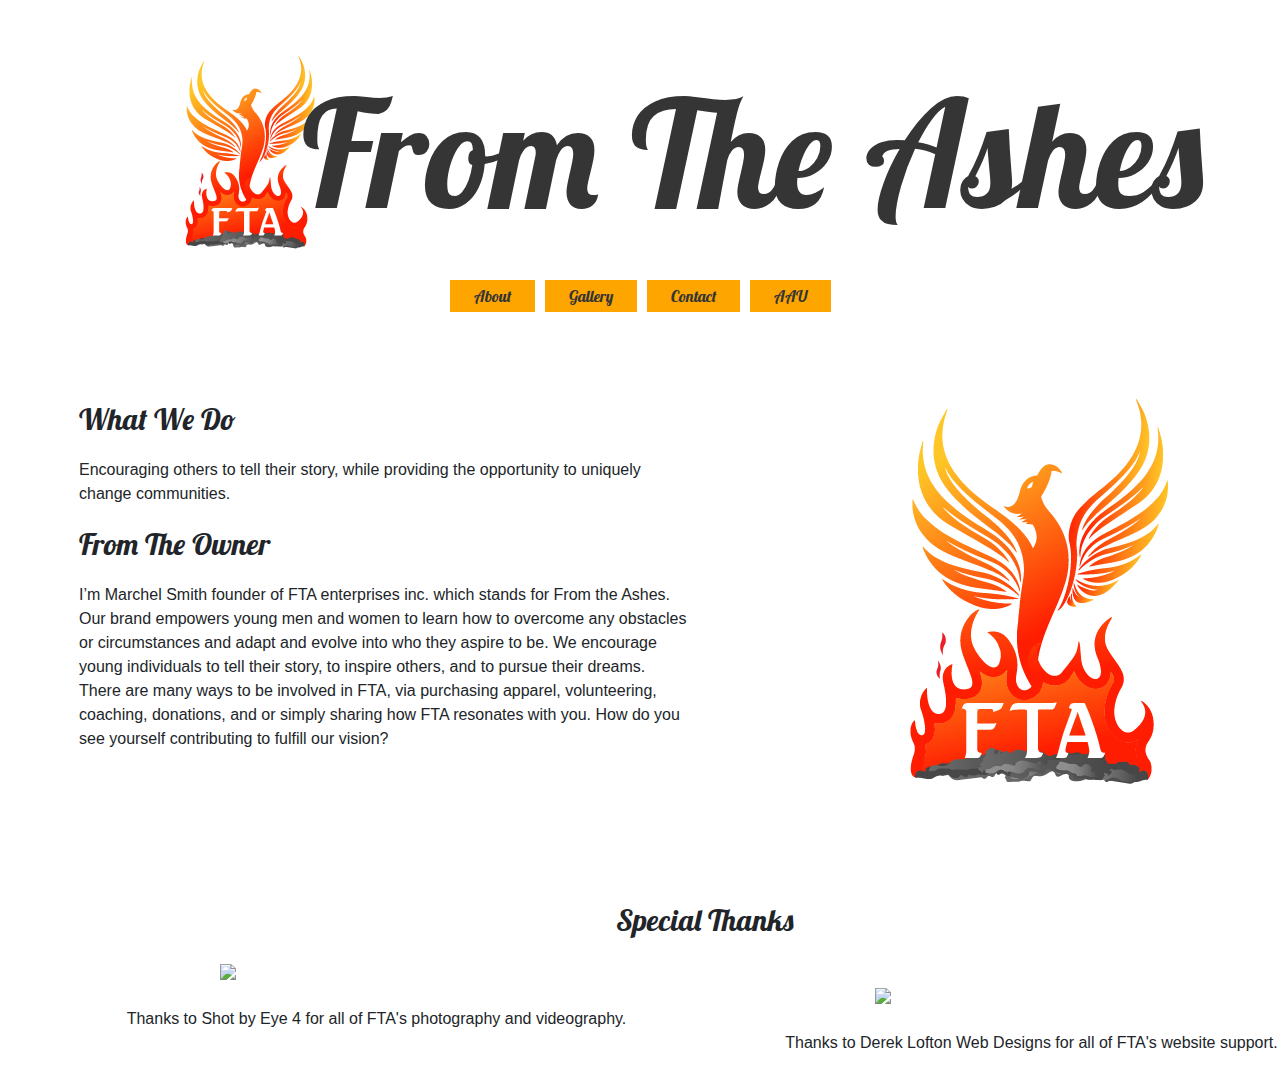
==== index.html @ 74f3c427 "front page" ====
<!DOCTYPE html>
<html lang="en">
<head>
    <meta charset="UTF-8">
    <meta name="viewport" content="width=device-width, initial-scale=1.0">
    <meta http-equiv="X-UA-Compatible" content="ie=edge">
<!--BOOTSTRAP-->
    <link rel="stylesheet" href="https://stackpath.bootstrapcdn.com/bootstrap/4.3.1/css/bootstrap.min.css" integrity="sha384-ggOyR0iXCbMQv3Xipma34MD+dH/1fQ784/j6cY/iJTQUOhcWr7x9JvoRxT2MZw1T" crossorigin="anonymous">
    <script src="https://code.jquery.com/jquery-3.3.1.slim.min.js" integrity="sha384-q8i/X+965DzO0rT7abK41JStQIAqVgRVzpbzo5smXKp4YfRvH+8abtTE1Pi6jizo" crossorigin="anonymous"></script>
    <script src="https://cdnjs.cloudflare.com/ajax/libs/popper.js/1.14.7/umd/popper.min.js" integrity="sha384-UO2eT0CpHqdSJQ6hJty5KVphtPhzWj9WO1clHTMGa3JDZwrnQq4sF86dIHNDz0W1" crossorigin="anonymous"></script>
    <script src="https://stackpath.bootstrapcdn.com/bootstrap/4.3.1/js/bootstrap.min.js" integrity="sha384-JjSmVgyd0p3pXB1rRibZUAYoIIy6OrQ6VrjIEaFf/nJGzIxFDsf4x0xIM+B07jRM" crossorigin="anonymous"></script>
<!--GOOGLE FONTS-->
<link href="https://fonts.googleapis.com/css?family=Chivo:900|Exo+2:700|Raleway:700|Vollkorn:900&display=swap" rel="stylesheet">
<!--CSS-->
    <link rel="stylesheet" href="style/style.css">
    <title>FTA</title>
    <!--LOGO FOR TAB-->
    <link rel="shortcut icon" type="image/x-icon" href="images/FTA logo.JPG" />
</head>
<body>
  <!--MODAL-->

    <!--TITLE/ NAVBAR-->

    <!-- Image and text -->
<nav id="navy" class="row">
        <div class="col-sm-4">
                <a class="navbar-brand" href="#">
                        <img class="Logo" src="images/FTA logo.JPG" width="250" height="250" class="d-inline-block align-top" alt="">
                      </a>
                      <!--VIDEO-->
                      <!-- <video id="video" src="images/IMG_2147.mov"></video> -->
        </div>
        <div class="col-sm-8">
                <h1 class="Title" style="text-align: center;" >From The Ashes</h1>
        </div>
        
  </nav>
  <!--DROP DOWN NAV-->
  <link href="https://fonts.googleapis.com/css?family=Cinzel|Lobster|Lora|Playfair+Display|Suranna&display=swap" rel="stylesheet">
  <ul class="nav justify-content-center">
    <li class="nav-item">
      <a id="MenuItem" class="dropdown-item" href="pages/About.html">About</a>
    </li>
    <li class="nav-item">
      <a id="MenuItem" class="dropdown-item" href="pages/Gallery.html">Gallery</a>
    </li>
    <li class="nav-item">
      <a id="MenuItem" class="dropdown-item" href="pages/Contact.html">Contact</a>
    </li>
    <li class="nav-item">
      <a id="MenuItem" class="dropdown-item" href="pages/AAU.html">AAU</a>
    </li>
  </ul>
<style>
    li {
        background-color: orange;
        margin-left: 5px;
        margin-right: 5px;
    }
    @media only screen and (max-width: 415px) {
      .Logo {
        padding-top: 10%;
      }
      .col-sm-4 {
        margin-left: -5%;
      }
      p {
        margin-right: 10%;
      }
    }
</style>
<br>
<br>
<!--Body info-->
<container class="container-fluid">
    <div class="row" style="margin-left: 5%; margin-right: -5%; margin-top: 1%;">
        <div class="col-sm-6" id="containers">
          <p style="font-size: 30px; font-family: 'Lobster', cursive;">What We Do</p>
          <p>Encouraging others to tell their story, 
              while providing the opportunity to uniquely change communities.</p>
              <p style="font-size: 30px; font-family: 'Lobster', cursive;">From The Owner</p>
          <p>I’m Marchel Smith founder of FTA enterprises inc. which stands for From the Ashes.
             Our brand empowers young men and women to learn how to overcome any obstacles or circumstances and adapt and evolve into who they aspire to be. 
             We encourage young individuals to tell their story, to inspire others, and to pursue their dreams. There are many ways to be involved in FTA, 
             via purchasing apparel, volunteering, coaching, donations, and or simply sharing how FTA resonates with you. 
            How do you see yourself contributing to fulfill our vision?</p>
        </div>
        <div class="col-sm-4" style="margin-left: -10%; margin-right: 5%;">
         <img class="Logo" src="images/FTA logo.JPG" width="500" height="500" alt="FTA" style="margin-top: -15%;">
        </div>
      </div>
</container>
<!--thanks-->
<div id="container-fluid" style="margin-left: 5%; margin-right: -5%; margin-top: 1%;">
  
  <br>
  <p style="font-size: 30px; font-family: 'Lobster', cursive; text-align: center;">Special Thanks</p>
  <div class="row">
    <div class="col-sm-6">
      <a class="Ilogo" href="https://shotbyeye4.com/" target="_blank"><img src="../FromTheAshes/images/About /Screen Shot 2020-02-18 at 10.14.47 AM.png" style="width: 250px; margin-left: 25%; margin-right: 25%;"></a>
      <br>
      <br>
      <style>
        @media only screen and (max-width: 415px){
          .Ilogo {
            margin-left: -10%; margin-right: 0%;
          }
          .Dlogo {
            margin-left: -15%; margin-right: 0%;
          }
          .Logo{
            margin-left: 40%;
          }
        }

      </style>
    <p style="text-align: center;">Thanks to Shot by Eye 4 for all of FTA's photography and videography.</p>
    </div>
    <div class="col-sm-6">
      <br>
      <a class="Dlogo" href="https://dloft1991.github.io/Derek_Lofton/" target="_blank"><img src="../FromTheAshes/images/About /DL Logo.png" style="width: 300px; margin-left: 25%; margin-right: 25%;"></a>
    <br>
    <br>
    <p style="text-align: center;">Thanks to Derek Lofton Web Designs for all of FTA's website support.</p>
    </div>
  </div>
<!-- <a class="dropdown-item" href="https://www.instagram.com/shotbyeye4/?igshid=tgdufvp6x73u" target="_blank"><img id="instagram" src="../images/instagram-png-instagram-png-logo-1455.png"></a> -->
</div>
</body>
  </html>
---- style/style.css ----
body{
/* background-image: url("https://c.tribune.com.pk/2015/05/888124-Wall_of_Fire_by_JJenkinsPhotography-1431919198.jpg"); */
background-color: white;
margin-top: 20px;
}

.Logo{
    /* margin-left: 15%; */
    border-radius: 5px;
    margin-left: 50%;
}
.icon{
    width: 50px;
    height: 50px;
}
li {
    background-color: orange;
    margin-left: 5px;
    margin-right: 5px;
}
.navy{
    width: 200px;
    height: 150px;
}
#showcaseNav{
    background-color: whitesmoke;
    color: rgb(53, 53, 53);
    margin-top: 20px;
    padding-bottom: 190%;
}
.Title{
    margin-top: 5%;
    font-size: 150px;
    margin-left: -25%;
    /* background-color :white; */
    color:rgb(53, 53, 53);
    font-family: 'Lobster', cursive;
    /* font-family: 'Chivo', sans-serif; */
/* font-family: 'Raleway', sans-serif; */
/* font-family: 'Exo 2', sans-serif; */
/* font-family: 'Vollkorn', serif; */

}
#MenuItem{
    color:rgb(53, 53, 53);
    /* font-family: 'Playfair Display', serif; */
/* font-family: 'Lora', serif; */
font-family: 'Lobster', cursive;
/* font-family: 'Cinzel', serif; */
/* font-family: 'Suranna', serif; */
}
.showcase{
    width: 80%;
    height: 80%;
    margin-left: 10%;
}
.image{
    width: 90%;
    height: 60%;
    padding: 2%;
    margin-left: -2%;
    background-color: white;
}
.document{
    width: 80%;
    height: 60%;
    padding: 2%;
    background-color: white;
}
.videoPad {
    margin-left: 5%;
    width: 100%;
    height: 80%;
}
.image2{
    width: 90%;
    padding: 2%;
   
}
#Social{
    color: white;
    margin-top: 10px;
    width: 200px;
    height: 200px;
    border-radius: 5px;
    /* margin-left: 25%; */
}

#navy{
    background-color: white;
    color: rgb(53, 53, 53);
}
#About{
    background-color: whitesmoke;
    color: rgb(53, 53, 53);
    margin-top: 20px;
    margin-left: 1%;
}
h2{
    margin-right: 5%;
}
#SubEvents{
    margin-right: 5%;
}

#instagram{
    width: 30px;
    height: 30px;
    text-align: center;
}
#facebook{
    width: 50px;
    height: 50px;
    text-align: center;
}
#YouTube{
    width: 50px;
    height: 50px;
    text-align: center;
}
footer{
    position: fixed;
    left: 0;
    bottom: 0;
    width: 100%;
    background-color: rgb(53, 53, 53);
    color: black;
    text-align: center;
}

.copyright{
    text-align: center;
}

@media only screen and (max-width: 736px) {
    .Logo{
        margin-left: 20%;
        border-radius: 5px;
        width: 250px;
        height: 250px;
    }
    .Title{
        margin-top: 60px;
        font-size: 80px;
        margin-left: 0%;
        color:rgb(53, 53, 53);
        font-family: 'Lobster', cursive;
    /* font-family: 'Chivo', sans-serif; */
/* font-family: 'Raleway', sans-serif; */
/* font-family: 'Exo 2', sans-serif; */
/* font-family: 'Vollkorn', serif; */
    }
    #showcaseNav{
        background-color: whitesmoke;
        color: rgb(53, 53, 53);
        margin-top: 20px;
        padding-bottom: 20%;
    }
    .image{
        width: 300px;
        height: 200px;
        padding: 2%;
       
    }
    .image2{
        width: 90%;
        height: 90%;
        padding: 2%;
       
    }
}

  @media only screen and (max-width: 414px) {
    .Logo{
        margin-left: 32%;
        border-radius: 5px;
        width: 250px;
        height: 250px;
    }
    .Title{
        margin-top: 20px;
        font-size: 60px;
        /* margin-left: 7.4%; */
        color:rgb(53, 53, 53);
        font-family: 'Lobster', cursive;
    }
    #showcaseNav{
        background-color: whitesmoke;
        color: rgb(53, 53, 53);
        margin-top: 20px;
        padding-bottom: 30%;
    }
    .image{
        width: 400px;
        height: 250px;
        padding: 2%;
       
    }
    .image2{
        width: 380px;
        height: 500px;
        padding: 2%;
       
    }
    #SubEvents{
        margin-right: 0%;
    }
    h2{
        margin-left: 10%;
        margin-right: 0%;
    }
  }
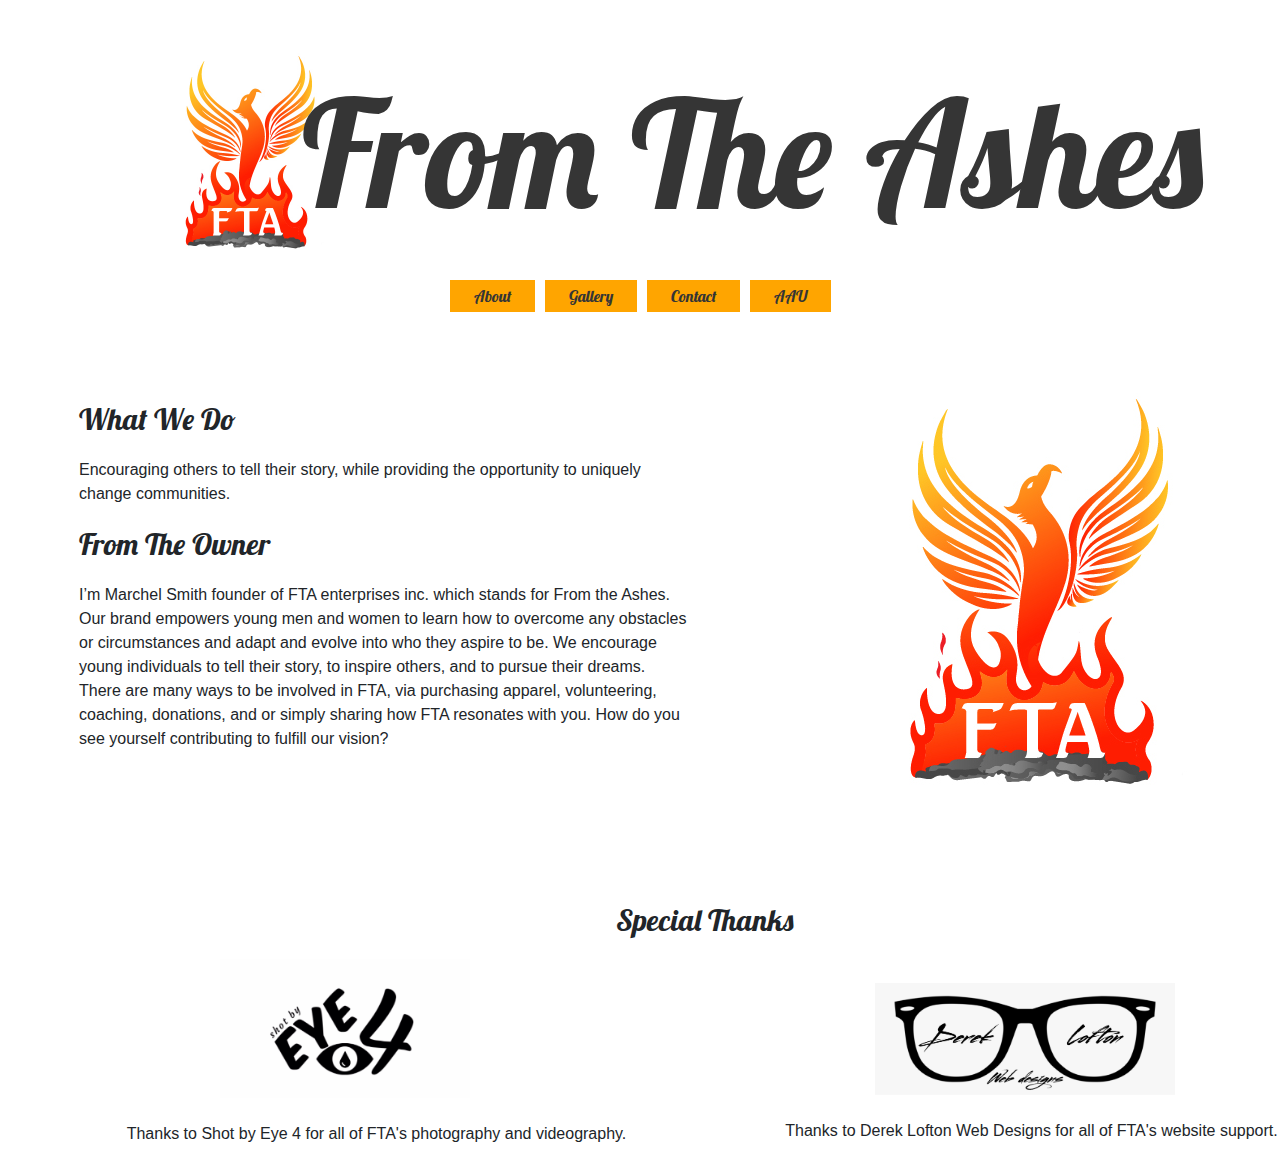
==== commit 02dab7ce: "images" ====
--- a/index.html
+++ b/index.html
@@ -98,7 +98,7 @@
   <p style="font-size: 30px; font-family: 'Lobster', cursive; text-align: center;">Special Thanks</p>
   <div class="row">
     <div class="col-sm-6">
-      <a class="Ilogo" href="https://shotbyeye4.com/" target="_blank"><img src="../FromTheAshes/images/About /Screen Shot 2020-02-18 at 10.14.47 AM.png" style="width: 250px; margin-left: 25%; margin-right: 25%;"></a>
+      <a class="Ilogo" href="https://shotbyeye4.com/" target="_blank"><img src="images/About /Screen Shot 2020-02-18 at 10.14.47 AM.png" style="width: 250px; margin-left: 25%; margin-right: 25%;"></a>
       <br>
       <br>
       <style>
@@ -119,7 +119,7 @@
     </div>
     <div class="col-sm-6">
       <br>
-      <a class="Dlogo" href="https://dloft1991.github.io/Derek_Lofton/" target="_blank"><img src="../FromTheAshes/images/About /DL Logo.png" style="width: 300px; margin-left: 25%; margin-right: 25%;"></a>
+      <a class="Dlogo" href="https://dloft1991.github.io/Derek_Lofton/" target="_blank"><img src="images/About /DL Logo.png" style="width: 300px; margin-left: 25%; margin-right: 25%;"></a>
     <br>
     <br>
     <p style="text-align: center;">Thanks to Derek Lofton Web Designs for all of FTA's website support.</p>
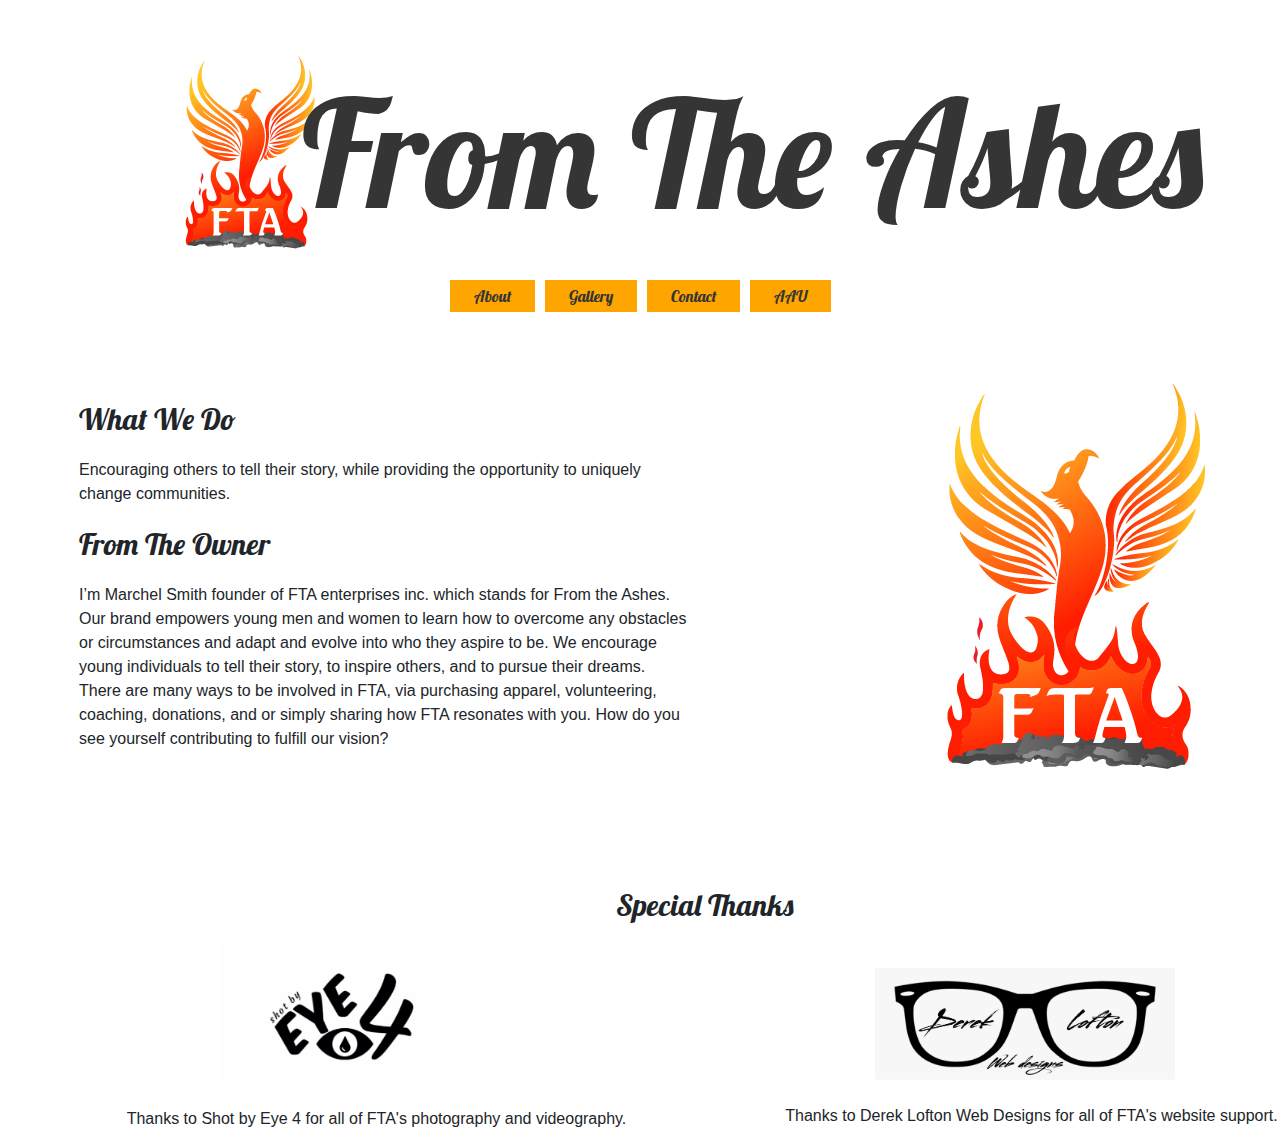
==== commit 17f5e164: "update logo" ====
--- a/index.html
+++ b/index.html
@@ -62,6 +62,9 @@
       .Logo {
         padding-top: 10%;
       }
+      .con-logo {
+        margin-left: -10%;
+      }
       .col-sm-4 {
         margin-left: -5%;
       }
@@ -86,8 +89,9 @@
              via purchasing apparel, volunteering, coaching, donations, and or simply sharing how FTA resonates with you. 
             How do you see yourself contributing to fulfill our vision?</p>
         </div>
-        <div class="col-sm-4" style="margin-left: -10%; margin-right: 5%;">
+        <div class="col-sm-4, con-logo" style="margin-left: -10%; margin-right: 5%;">
          <img class="Logo" src="images/FTA logo.JPG" width="500" height="500" alt="FTA" style="margin-top: -15%;">
+        
         </div>
       </div>
 </container>
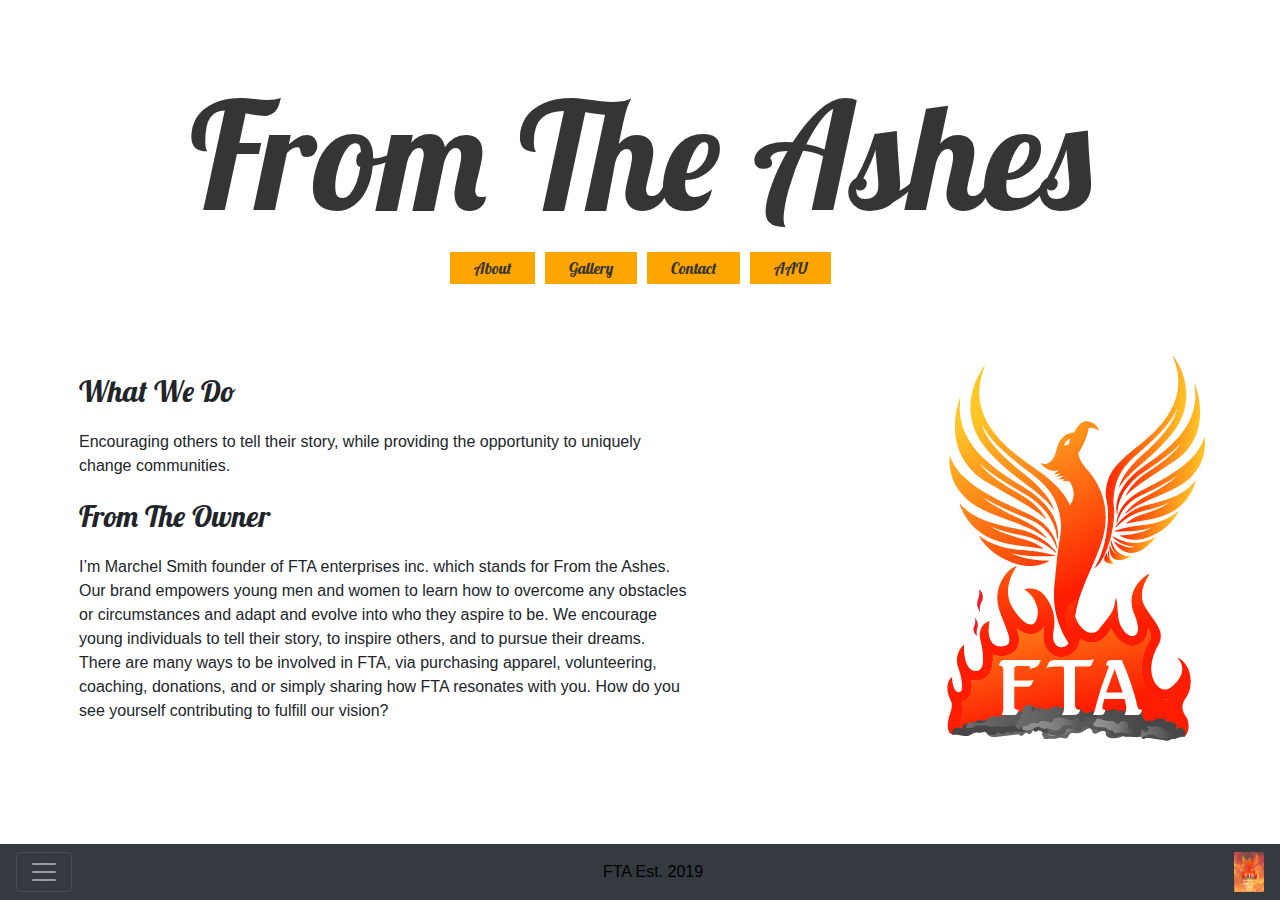
==== commit 8f58b069: "css edits and videoAAU" ====
--- a/index.html
+++ b/index.html
@@ -23,17 +23,11 @@
     <!--TITLE/ NAVBAR-->
 
     <!-- Image and text -->
-<nav id="navy" class="row">
-        <div class="col-sm-4">
-                <a class="navbar-brand" href="#">
-                        <img class="Logo" src="images/FTA logo.JPG" width="250" height="250" class="d-inline-block align-top" alt="">
-                      </a>
-                      <!--VIDEO-->
-                      <!-- <video id="video" src="images/IMG_2147.mov"></video> -->
-        </div>
-        <div class="col-sm-8">
-                <h1 class="Title" style="text-align: center;" >From The Ashes</h1>
-        </div>
+    <h1 class="Title" style="text-align: center;" >From The Ashes</h1>
+
+        
+                
+       
         
   </nav>
   <!--DROP DOWN NAV-->
@@ -95,8 +89,36 @@
         </div>
       </div>
 </container>
+<footer>
+  <div class="pos-f-t">
+          <div class="collapse" id="navbarToggleExternalContent">
+            <div class="bg-dark p-4">
+                  <div class="row">
+                          <div class="col-sm-6">
+                            <a class="dropdown-item" href="../pages/Men.html">Men</a>
+                        <a class="dropdown-item" href="../pages/Women.html">Women</a>
+                        <a class="dropdown-item" href="../pages/Sale.html">Sale</a>
+                          </div>
+                          <div class="col-sm-6">
+                            <a class="dropdown-item" href="https://www.facebook.com/From-The-Ashes-106355604058159/" target="_blank"><img id="facebook" src="images/Facebook_UI-03-512.png"></a>
+                        <a class="dropdown-item" href="https://www.instagram.com/fta_enterprises_inc/" target="_blank"><img id="instagram" src="images/instagram-png-instagram-png-logo-1455.png"></a>
+                        <a class="dropdown-item" href="https://www.youtube.com/channel/UCi56Te4MbmHd0AfIbMYRg6A/featured" target="_blank"><img id="YouTube" src="images/YouTube.png"></a>
+                          </div>
+                        </div>
+              </div>
+          </div>
+          <nav class="navbar navbar-dark bg-dark">
+            <button class="navbar-toggler" type="button" data-toggle="collapse" data-target="#navbarToggleExternalContent" aria-controls="navbarToggleExternalContent" aria-expanded="false" aria-label="Toggle navigation">
+              <span class="navbar-toggler-icon"></span>
+            </button>
+            FTA Est. 2019
+<img class="copyright" src='images/IMG_0271.JPG' width="30" height="40">
+          </nav>
+        </div>
+
+</footer>
 <!--thanks-->
-<div id="container-fluid" style="margin-left: 5%; margin-right: -5%; margin-top: 1%;">
+<!-- <div id="container-fluid" style="margin-left: 5%; margin-right: -5%; margin-top: 1%;">
   
   <br>
   <p style="font-size: 30px; font-family: 'Lobster', cursive; text-align: center;">Special Thanks</p>
@@ -128,8 +150,8 @@
     <br>
     <p style="text-align: center;">Thanks to Derek Lofton Web Designs for all of FTA's website support.</p>
     </div>
-  </div>
+  </div> -->
 <!-- <a class="dropdown-item" href="https://www.instagram.com/shotbyeye4/?igshid=tgdufvp6x73u" target="_blank"><img id="instagram" src="../images/instagram-png-instagram-png-logo-1455.png"></a> -->
-</div>
+<!-- </div> -->
 </body>
   </html>
--- a/style/style.css
+++ b/style/style.css
@@ -31,7 +31,7 @@
 .Title{
     margin-top: 5%;
     font-size: 150px;
-    margin-left: -25%;
+    /* margin-left: -25%; */
     /* background-color :white; */
     color:rgb(53, 53, 53);
     font-family: 'Lobster', cursive;
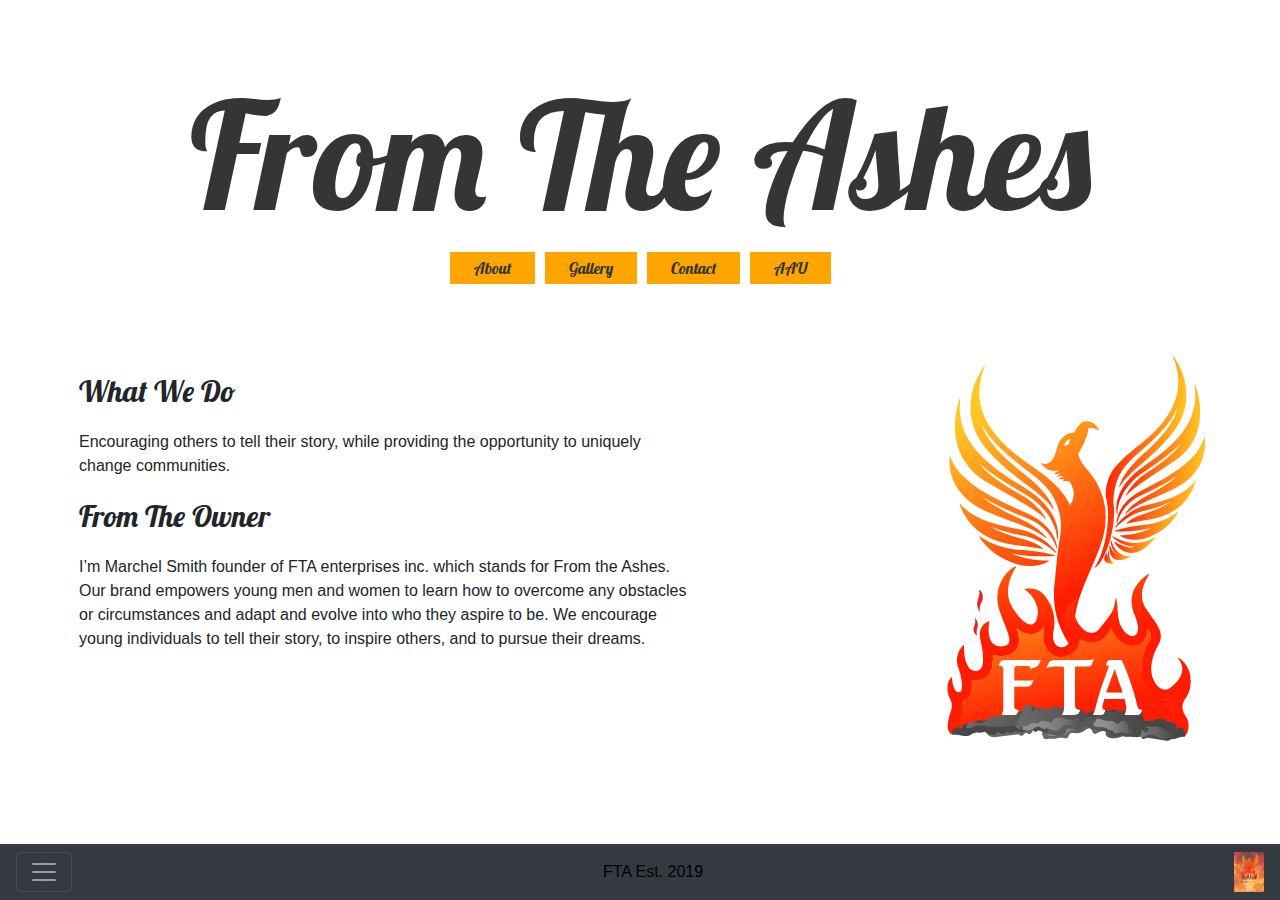
==== commit 44bd7416: "fto" ====
--- a/index.html
+++ b/index.html
@@ -79,9 +79,11 @@
               <p style="font-size: 30px; font-family: 'Lobster', cursive;">From The Owner</p>
           <p>I’m Marchel Smith founder of FTA enterprises inc. which stands for From the Ashes.
              Our brand empowers young men and women to learn how to overcome any obstacles or circumstances and adapt and evolve into who they aspire to be. 
-             We encourage young individuals to tell their story, to inspire others, and to pursue their dreams. There are many ways to be involved in FTA, 
+             We encourage young individuals to tell their story, to inspire others, and to pursue their dreams. 
+             <!-- There are many ways to be involved in FTA, 
              via purchasing apparel, volunteering, coaching, donations, and or simply sharing how FTA resonates with you. 
-            How do you see yourself contributing to fulfill our vision?</p>
+            How do you see yourself contributing to fulfill our vision? -->
+          </p>
         </div>
         <div class="col-sm-4, con-logo" style="margin-left: -10%; margin-right: 5%;">
          <img class="Logo" src="images/FTA logo.JPG" width="500" height="500" alt="FTA" style="margin-top: -15%;">
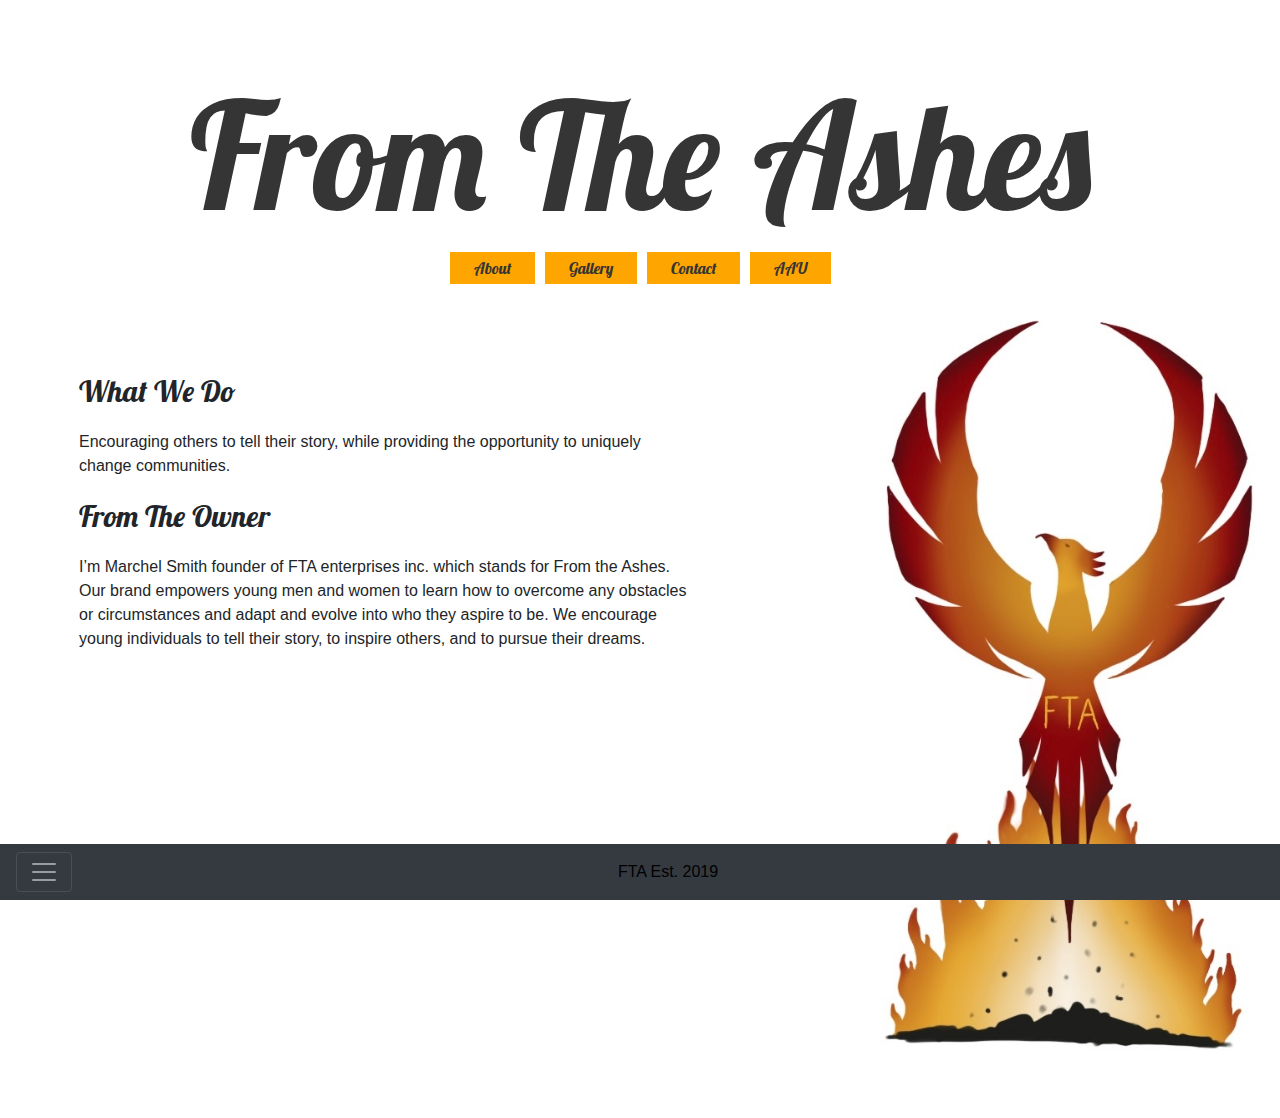
==== commit 3a810645: "logo" ====
--- a/index.html
+++ b/index.html
@@ -15,7 +15,7 @@
     <link rel="stylesheet" href="style/style.css">
     <title>FTA</title>
     <!--LOGO FOR TAB-->
-    <link rel="shortcut icon" type="image/x-icon" href="images/FTA logo.JPG" />
+    <link rel="shortcut icon" type="image/x-icon" href="/images/Logo2.0.jpg" />
 </head>
 <body>
   <!--MODAL-->
@@ -86,7 +86,7 @@
           </p>
         </div>
         <div class="col-sm-4, con-logo" style="margin-left: -10%; margin-right: 5%;">
-         <img class="Logo" src="images/FTA logo.JPG" width="500" height="500" alt="FTA" style="margin-top: -15%;">
+         <img class="Logo" src="images/Logo2.0.jpg" width="500" height="800" alt="FTA" style="margin-top: -15%;">
         
         </div>
       </div>
@@ -114,7 +114,7 @@
               <span class="navbar-toggler-icon"></span>
             </button>
             FTA Est. 2019
-<img class="copyright" src='images/IMG_0271.JPG' width="30" height="40">
+<p class="copyright" src='...' width="30" height="40">
           </nav>
         </div>
 
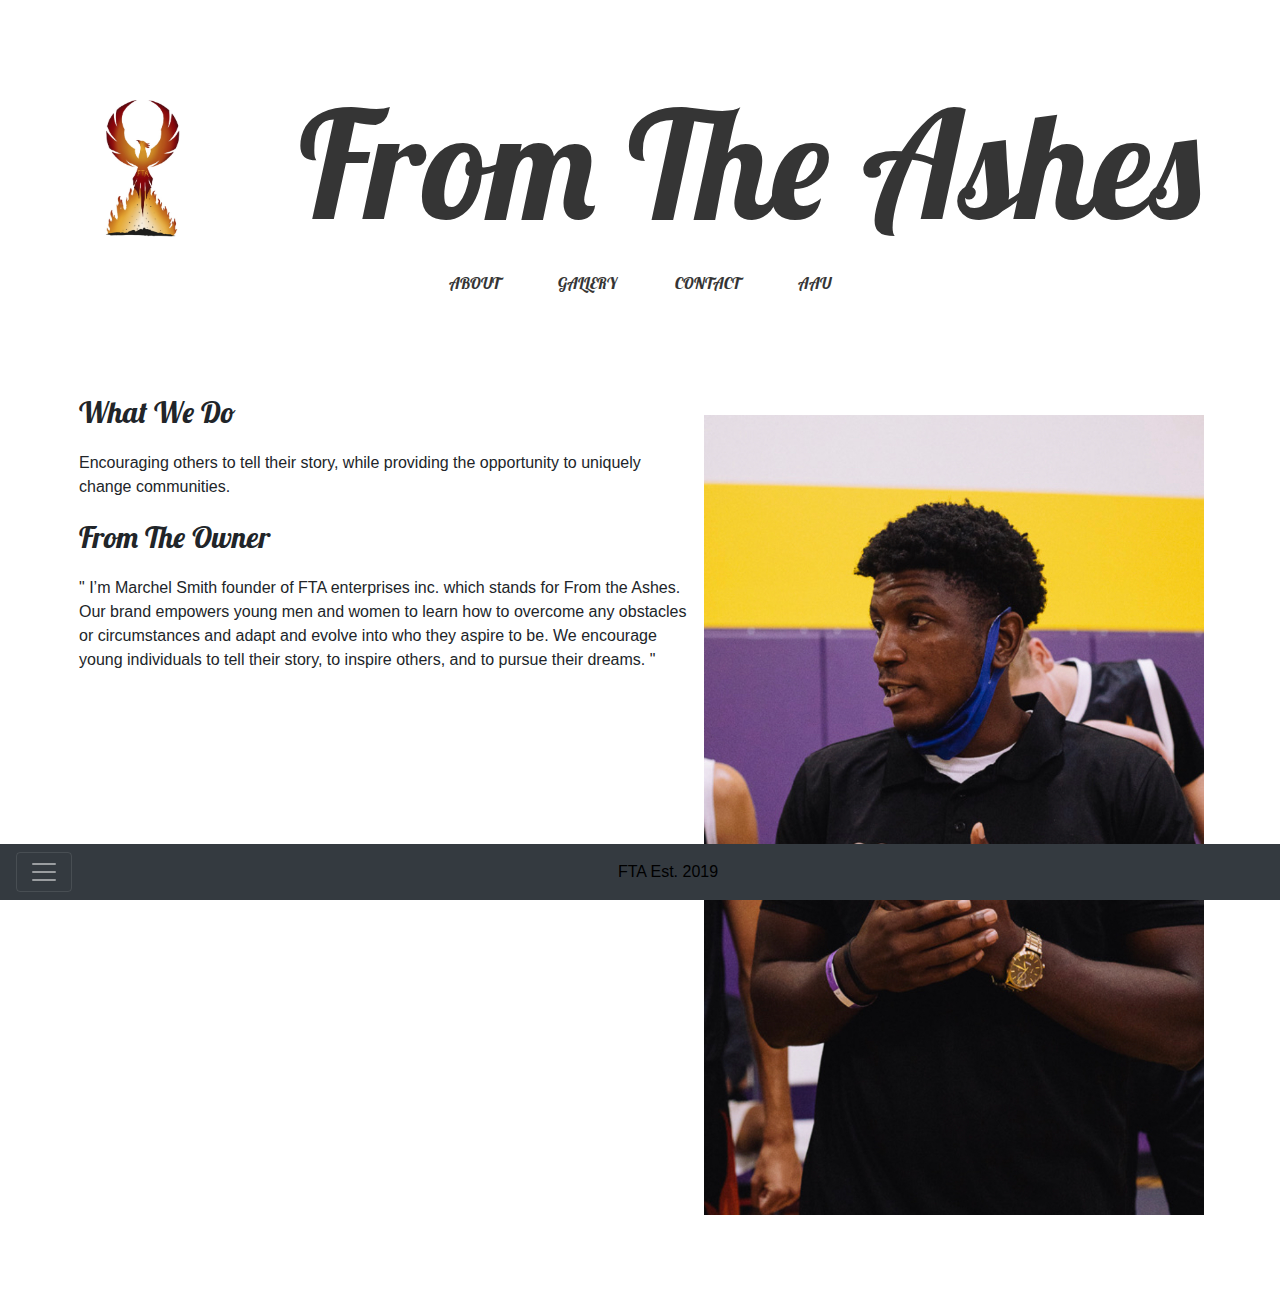
==== commit 87432983: "navechanges" ====
--- a/index.html
+++ b/index.html
@@ -23,9 +23,59 @@
     <!--TITLE/ NAVBAR-->
 
     <!-- Image and text -->
-    <h1 class="Title" style="text-align: center;" >From The Ashes</h1>
-
-        
+    <div class="row">
+      <div class="col-sm-2">
+        <img class="Logo" src="images/Logo2.0.jpg" width="100" height="150" style="margin-top: 40%;"alt="FTA">
+      </div>
+      <div class="col-sm-10"> <h1 class="Title" style="text-align: center;">From The Ashes</h1>
+      </div>
+    </div>
+   
+   
+
+    <!-- ********** styling for the nav underline ******* -->
+        <style>
+
+ul {
+  display: flex;
+  /* flex-direction: column; */
+  /* align-items: start; */
+  /* list-style-type: none; */
+}
+ul li {
+  padding: 6px 0;
+}
+ul li a {
+  position: relative;
+  display: block;
+  text-decoration: none;
+  font-family: "Lato";
+  /* font-size: 2rem;; */
+  color: #ecf0f1;
+  text-transform: uppercase;
+  padding: 4px 0;
+  transition: 0.5s;
+}
+ul li a::after {
+  position: absolute;
+  content: "";
+  width: 100%;
+  height: 3px;
+  top: 100%;
+  left: 0;
+  background: #ff7000;
+  transition: transform 0.5s;
+  transform: scaleX(0);
+  transform-origin: right;
+}
+ul li a:hover {
+  color: #95a5a6;
+}
+ul li a:hover::after {
+  transform: scaleX(1);
+  transform-origin: left;
+}
+        </style>
                 
        
         
@@ -48,7 +98,7 @@
   </ul>
 <style>
     li {
-        background-color: orange;
+        /* background-color: orange; */
         margin-left: 5px;
         margin-right: 5px;
     }
@@ -77,16 +127,16 @@
           <p>Encouraging others to tell their story, 
               while providing the opportunity to uniquely change communities.</p>
               <p style="font-size: 30px; font-family: 'Lobster', cursive;">From The Owner</p>
-          <p>I’m Marchel Smith founder of FTA enterprises inc. which stands for From the Ashes.
+         
+         <p>" I’m Marchel Smith founder of FTA enterprises inc. which stands for From the Ashes.
              Our brand empowers young men and women to learn how to overcome any obstacles or circumstances and adapt and evolve into who they aspire to be. 
-             We encourage young individuals to tell their story, to inspire others, and to pursue their dreams. 
-             <!-- There are many ways to be involved in FTA, 
-             via purchasing apparel, volunteering, coaching, donations, and or simply sharing how FTA resonates with you. 
-            How do you see yourself contributing to fulfill our vision? -->
+             We encourage young individuals to tell their story, to inspire others, and to pursue their dreams. "
           </p>
-        </div>
-        <div class="col-sm-4, con-logo" style="margin-left: -10%; margin-right: 5%;">
-         <img class="Logo" src="images/Logo2.0.jpg" width="500" height="800" alt="FTA" style="margin-top: -15%;">
+      </div> 
+
+        <div class="col-sm-4, con-logo" style="margin-right: 5%; margin-bottom: 5%; ">
+         <!-- <img class="Logo" src="images/Logo2.0.jpg" width="500" height="800" alt="FTA" style="margin-top: 35%;"> -->
+         <img src="images/Kelshome.jpg" width="500" height="800" alt="THE OWNER" style="margin-top: 5%;">
         
         </div>
       </div>
--- a/style/style.css
+++ b/style/style.css
@@ -1,212 +1,206 @@
-body{
-/* background-image: url("https://c.tribune.com.pk/2015/05/888124-Wall_of_Fire_by_JJenkinsPhotography-1431919198.jpg"); */
-background-color: white;
-margin-top: 20px;
-}
-
-.Logo{
-    /* margin-left: 15%; */
+body {
+  /* background-image: url("https://c.tribune.com.pk/2015/05/888124-Wall_of_Fire_by_JJenkinsPhotography-1431919198.jpg"); */
+  background-color: white;
+  margin-top: 20px;
+}
+
+.Logo {
+  /* margin-left: 15%; */
+  border-radius: 5px;
+  margin-left: 50%;
+}
+.icon {
+  width: 50px;
+  height: 50px;
+}
+li {
+  /* background-color: orange; */
+  margin-left: 5px;
+  margin-right: 5px;
+}
+.navy {
+  width: 200px;
+  height: 150px;
+}
+#showcaseNav {
+  background-color: whitesmoke;
+  color: rgb(53, 53, 53);
+  margin-top: 20px;
+  padding-bottom: 190%;
+}
+.Title {
+  margin-top: 5%;
+  font-size: 150px;
+  /* margin-left: -25%; */
+  /* background-color :white; */
+  color: rgb(53, 53, 53);
+  font-family: "Lobster", cursive;
+  /* font-family: 'Chivo', sans-serif; */
+  /* font-family: 'Raleway', sans-serif; */
+  /* font-family: 'Exo 2', sans-serif; */
+  /* font-family: 'Vollkorn', serif; */
+}
+#MenuItem {
+  color: rgb(53, 53, 53);
+  /* font-family: 'Playfair Display', serif; */
+  /* font-family: 'Lora', serif; */
+  font-family: "Lobster", cursive;
+  /* font-family: 'Cinzel', serif; */
+  /* font-family: 'Suranna', serif; */
+}
+.showcase {
+  width: 80%;
+  height: 80%;
+  margin-left: 10%;
+}
+.image {
+  width: 90%;
+  height: 60%;
+  padding: 2%;
+  margin-left: -2%;
+  background-color: white;
+}
+.document {
+  width: 80%;
+  height: 60%;
+  padding: 2%;
+  background-color: white;
+}
+.videoPad {
+  margin-left: 5%;
+  width: 100%;
+  height: 80%;
+}
+.image2 {
+  width: 90%;
+  padding: 2%;
+}
+#Social {
+  color: white;
+  margin-top: 10px;
+  width: 200px;
+  height: 200px;
+  border-radius: 5px;
+  /* margin-left: 25%; */
+}
+
+#navy {
+  background-color: white;
+  color: rgb(53, 53, 53);
+}
+#About {
+  background-color: whitesmoke;
+  color: rgb(53, 53, 53);
+  margin-top: 20px;
+  margin-left: 1%;
+}
+h2 {
+  margin-right: 5%;
+}
+#SubEvents {
+  margin-right: 5%;
+}
+
+#instagram {
+  width: 30px;
+  height: 30px;
+  text-align: center;
+}
+#facebook {
+  width: 50px;
+  height: 50px;
+  text-align: center;
+}
+#YouTube {
+  width: 50px;
+  height: 50px;
+  text-align: center;
+}
+footer {
+  position: fixed;
+  left: 0;
+  bottom: 0;
+  width: 100%;
+  background-color: rgb(53, 53, 53);
+  color: black;
+  text-align: center;
+}
+
+.copyright {
+  text-align: center;
+}
+
+@media only screen and (max-width: 736px) {
+  .Logo {
+    margin-left: 20%;
     border-radius: 5px;
-    margin-left: 50%;
-}
-.icon{
-    width: 50px;
-    height: 50px;
-}
-li {
-    background-color: orange;
-    margin-left: 5px;
-    margin-right: 5px;
-}
-.navy{
-    width: 200px;
-    height: 150px;
-}
-#showcaseNav{
+    width: 250px;
+    height: 250px;
+  }
+  .Title {
+    margin-top: 60px;
+    font-size: 80px;
+    margin-left: 0%;
+    color: rgb(53, 53, 53);
+    font-family: "Lobster", cursive;
+    /* font-family: 'Chivo', sans-serif; */
+    /* font-family: 'Raleway', sans-serif; */
+    /* font-family: 'Exo 2', sans-serif; */
+    /* font-family: 'Vollkorn', serif; */
+  }
+  #showcaseNav {
     background-color: whitesmoke;
     color: rgb(53, 53, 53);
     margin-top: 20px;
-    padding-bottom: 190%;
-}
-.Title{
-    margin-top: 5%;
-    font-size: 150px;
-    /* margin-left: -25%; */
-    /* background-color :white; */
-    color:rgb(53, 53, 53);
-    font-family: 'Lobster', cursive;
-    /* font-family: 'Chivo', sans-serif; */
-/* font-family: 'Raleway', sans-serif; */
-/* font-family: 'Exo 2', sans-serif; */
-/* font-family: 'Vollkorn', serif; */
-
-}
-#MenuItem{
-    color:rgb(53, 53, 53);
-    /* font-family: 'Playfair Display', serif; */
-/* font-family: 'Lora', serif; */
-font-family: 'Lobster', cursive;
-/* font-family: 'Cinzel', serif; */
-/* font-family: 'Suranna', serif; */
-}
-.showcase{
-    width: 80%;
-    height: 80%;
+    padding-bottom: 20%;
+  }
+  .image {
+    width: 300px;
+    height: 200px;
+    padding: 2%;
+  }
+  .image2 {
+    width: 90%;
+    height: 90%;
+    padding: 2%;
+  }
+}
+
+@media only screen and (max-width: 414px) {
+  .Logo {
+    margin-left: 32%;
+    border-radius: 5px;
+    width: 250px;
+    height: 250px;
+  }
+  .Title {
+    margin-top: 20px;
+    font-size: 60px;
+    /* margin-left: 7.4%; */
+    color: rgb(53, 53, 53);
+    font-family: "Lobster", cursive;
+  }
+  #showcaseNav {
+    background-color: whitesmoke;
+    color: rgb(53, 53, 53);
+    margin-top: 20px;
+    padding-bottom: 30%;
+  }
+  .image {
+    width: 400px;
+    height: 250px;
+    padding: 2%;
+  }
+  .image2 {
+    width: 380px;
+    height: 500px;
+    padding: 2%;
+  }
+  #SubEvents {
+    margin-right: 0%;
+  }
+  h2 {
     margin-left: 10%;
-}
-.image{
-    width: 90%;
-    height: 60%;
-    padding: 2%;
-    margin-left: -2%;
-    background-color: white;
-}
-.document{
-    width: 80%;
-    height: 60%;
-    padding: 2%;
-    background-color: white;
-}
-.videoPad {
-    margin-left: 5%;
-    width: 100%;
-    height: 80%;
-}
-.image2{
-    width: 90%;
-    padding: 2%;
-   
-}
-#Social{
-    color: white;
-    margin-top: 10px;
-    width: 200px;
-    height: 200px;
-    border-radius: 5px;
-    /* margin-left: 25%; */
-}
-
-#navy{
-    background-color: white;
-    color: rgb(53, 53, 53);
-}
-#About{
-    background-color: whitesmoke;
-    color: rgb(53, 53, 53);
-    margin-top: 20px;
-    margin-left: 1%;
-}
-h2{
-    margin-right: 5%;
-}
-#SubEvents{
-    margin-right: 5%;
-}
-
-#instagram{
-    width: 30px;
-    height: 30px;
-    text-align: center;
-}
-#facebook{
-    width: 50px;
-    height: 50px;
-    text-align: center;
-}
-#YouTube{
-    width: 50px;
-    height: 50px;
-    text-align: center;
-}
-footer{
-    position: fixed;
-    left: 0;
-    bottom: 0;
-    width: 100%;
-    background-color: rgb(53, 53, 53);
-    color: black;
-    text-align: center;
-}
-
-.copyright{
-    text-align: center;
-}
-
-@media only screen and (max-width: 736px) {
-    .Logo{
-        margin-left: 20%;
-        border-radius: 5px;
-        width: 250px;
-        height: 250px;
-    }
-    .Title{
-        margin-top: 60px;
-        font-size: 80px;
-        margin-left: 0%;
-        color:rgb(53, 53, 53);
-        font-family: 'Lobster', cursive;
-    /* font-family: 'Chivo', sans-serif; */
-/* font-family: 'Raleway', sans-serif; */
-/* font-family: 'Exo 2', sans-serif; */
-/* font-family: 'Vollkorn', serif; */
-    }
-    #showcaseNav{
-        background-color: whitesmoke;
-        color: rgb(53, 53, 53);
-        margin-top: 20px;
-        padding-bottom: 20%;
-    }
-    .image{
-        width: 300px;
-        height: 200px;
-        padding: 2%;
-       
-    }
-    .image2{
-        width: 90%;
-        height: 90%;
-        padding: 2%;
-       
-    }
-}
-
-  @media only screen and (max-width: 414px) {
-    .Logo{
-        margin-left: 32%;
-        border-radius: 5px;
-        width: 250px;
-        height: 250px;
-    }
-    .Title{
-        margin-top: 20px;
-        font-size: 60px;
-        /* margin-left: 7.4%; */
-        color:rgb(53, 53, 53);
-        font-family: 'Lobster', cursive;
-    }
-    #showcaseNav{
-        background-color: whitesmoke;
-        color: rgb(53, 53, 53);
-        margin-top: 20px;
-        padding-bottom: 30%;
-    }
-    .image{
-        width: 400px;
-        height: 250px;
-        padding: 2%;
-       
-    }
-    .image2{
-        width: 380px;
-        height: 500px;
-        padding: 2%;
-       
-    }
-    #SubEvents{
-        margin-right: 0%;
-    }
-    h2{
-        margin-left: 10%;
-        margin-right: 0%;
-    }
-  }+    margin-right: 0%;
+  }
+}
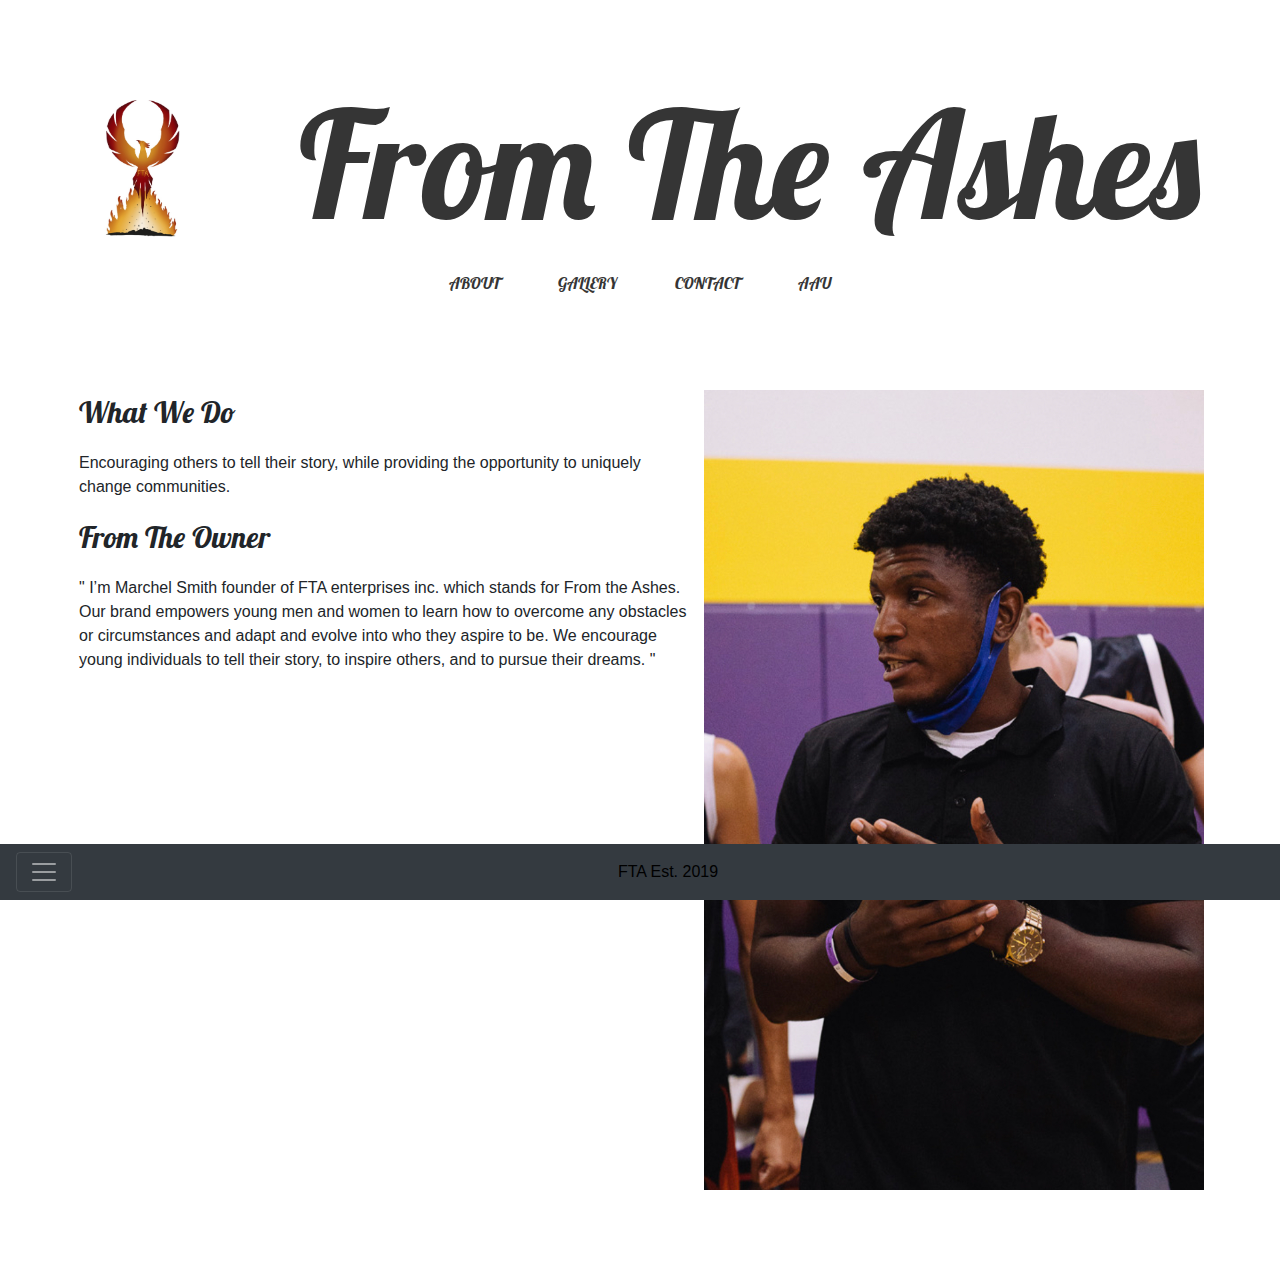
==== commit c411bf5c: "photokelshome" ====
--- a/index.html
+++ b/index.html
@@ -136,7 +136,7 @@
 
         <div class="col-sm-4, con-logo" style="margin-right: 5%; margin-bottom: 5%; ">
          <!-- <img class="Logo" src="images/Logo2.0.jpg" width="500" height="800" alt="FTA" style="margin-top: 35%;"> -->
-         <img src="images/Kelshome.jpg" width="500" height="800" alt="THE OWNER" style="margin-top: 5%;">
+         <img  class="kelshome" src="images/Kelshome.jpg" style="width: 500px; height: 800px;" alt="THE OWNER" style="margin-top: 5%;">
         
         </div>
       </div>
--- a/style/style.css
+++ b/style/style.css
@@ -168,10 +168,11 @@
 
 @media only screen and (max-width: 414px) {
   .Logo {
-    margin-left: 32%;
+    margin-left: 25%;
     border-radius: 5px;
     width: 250px;
     height: 250px;
+    margin-top: 0% !important;
   }
   .Title {
     margin-top: 20px;
@@ -203,4 +204,14 @@
     margin-left: 10%;
     margin-right: 0%;
   }
-}
+  li {
+    /* background-color: orange; */
+    margin-left: 0px !important;
+    margin-right: 0px !important;
+  }
+  .kelshome {
+    height: 90% !important;
+    width: 80% !important;
+    margin-left: 12%;
+  }
+}
